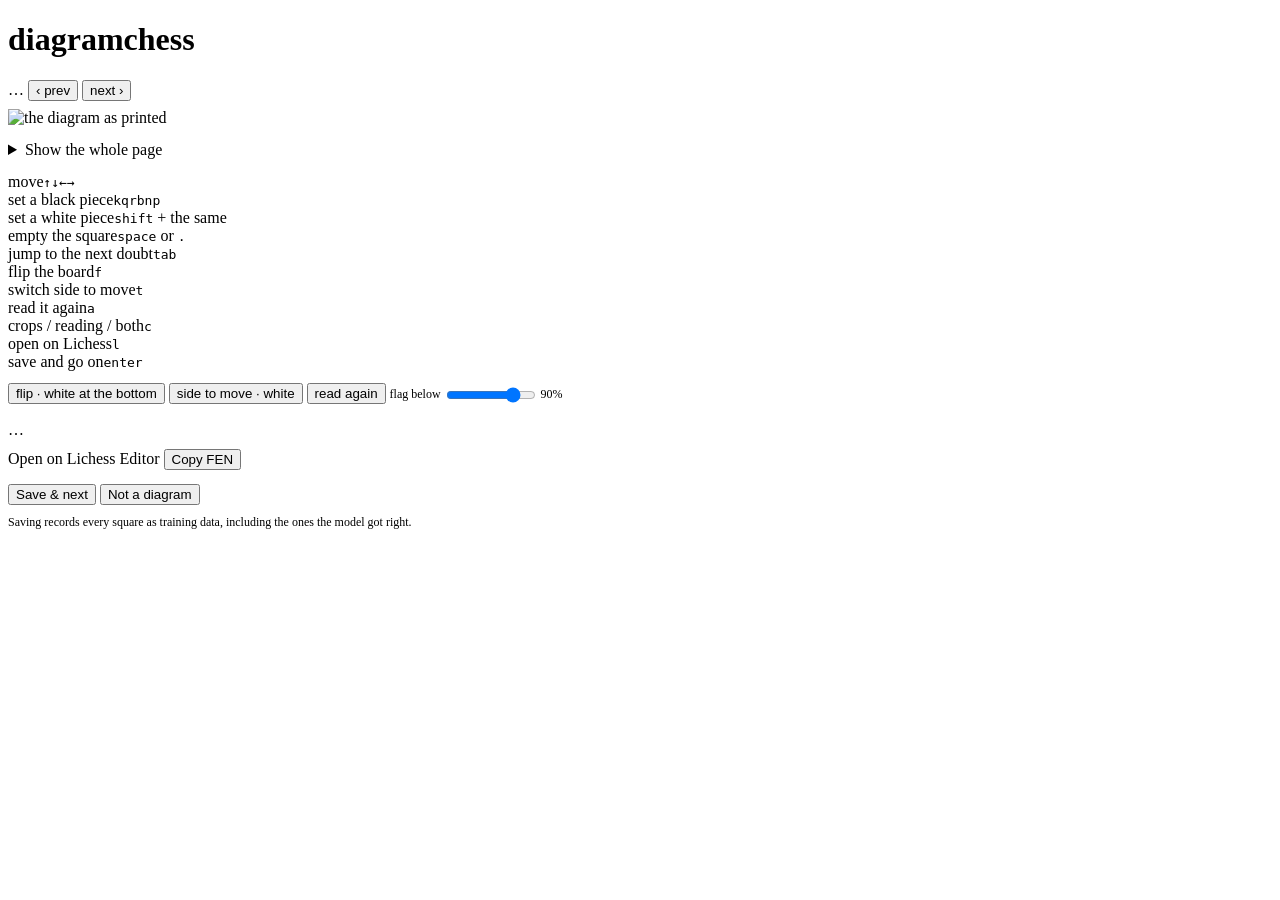
==== src/diagramchess/review/static/review.html @ 89e8b90f "Add the classifier, the workspace, the review UI and the CLI The pieces that turn detection into a u" ====
<!doctype html>
<html lang="en">
<head>
<meta charset="utf-8">
<meta name="viewport" content="width=device-width, initial-scale=1">
<title>review · diagramchess</title>
<link rel="stylesheet" href="/static/style.css">
</head>
<body>
<header>
  <h1><a href="/" style="text-decoration:none;color:inherit">diagramchess</a></h1>
  <span class="muted" id="where">…</span>
  <span class="spacer"></span>
  <span class="muted" id="remaining"></span>
  <button id="prev" title="previous (P)">‹ prev</button>
  <button id="next" title="next (N)">next ›</button>
</header>

<main>
  <div class="grid-3">
    <section>
      <div class="card">
        <div class="muted" style="font-size:13px;margin-bottom:8px" id="caption"></div>
        <img class="crop" id="crop" alt="the diagram as printed">
        <div class="row" style="margin-top:10px">
          <span class="pill" id="detect-pill"></span>
          <span class="pill" id="conf-pill"></span>
        </div>
      </div>
      <details class="card" style="margin-top:14px">
        <summary>Show the whole page</summary>
        <img class="page" id="page" style="margin-top:10px" alt="the page this came from" loading="lazy">
      </details>
      <div class="card help" style="margin-top:14px">
        <div><span>move</span><span><kbd>↑</kbd><kbd>↓</kbd><kbd>←</kbd><kbd>→</kbd></span></div>
        <div><span>set a black piece</span><span><kbd>k</kbd><kbd>q</kbd><kbd>r</kbd><kbd>b</kbd><kbd>n</kbd><kbd>p</kbd></span></div>
        <div><span>set a white piece</span><span><kbd>shift</kbd> + the same</span></div>
        <div><span>empty the square</span><span><kbd>space</kbd> or <kbd>.</kbd></span></div>
        <div><span>jump to the next doubt</span><span><kbd>tab</kbd></span></div>
        <div><span>flip the board</span><span><kbd>f</kbd></span></div>
        <div><span>switch side to move</span><span><kbd>t</kbd></span></div>
        <div><span>read it again</span><span><kbd>a</kbd></span></div>
        <div><span>crops / reading / both</span><span><kbd>c</kbd></span></div>
        <div><span>open on Lichess</span><span><kbd>l</kbd></span></div>
        <div><span>save and go on</span><span><kbd>enter</kbd></span></div>
      </div>
    </section>

    <section class="card">
      <div class="coords" id="files-top"></div>
      <div class="board" id="board"></div>
      <div class="coords" id="files-bottom"></div>
      <div class="row" style="margin-top:12px">
        <button id="flip" title="f">flip · <span id="orientation-label">white at the bottom</span></button>
        <button id="side" title="t">side to move · <span id="side-label">white</span></button>
        <button id="reread" title="r">read again</button>
        <span class="spacer"></span>
        <label class="muted" style="font-size:12px">
          flag below
          <input type="range" id="threshold" min="50" max="100" value="90" style="vertical-align:middle;width:90px">
          <span class="mono" id="threshold-label">90%</span>
        </label>
      </div>
      <ul class="problems" id="problems"></ul>
    </section>

    <section>
      <div class="card">
        <div class="palette" id="palette"></div>
      </div>
      <div class="card" style="margin-top:14px">
        <div class="fen" id="fen">…</div>
        <div class="row" style="margin-top:10px">
          <a class="button primary" id="lichess" target="_blank" rel="noopener">Open on Lichess</a>
          <a class="button" id="lichess-editor" target="_blank" rel="noopener">Editor</a>
          <button id="copy">Copy FEN</button>
        </div>
      </div>
      <div class="card" style="margin-top:14px">
        <div class="row">
          <button class="primary" id="save">Save &amp; next</button>
          <button id="reject" title="this is not a chess diagram">Not a diagram</button>
        </div>
        <p class="muted" style="font-size:12px;margin:10px 0 0" id="save-note">
          Saving records every square as training data, including the ones the model got right.
        </p>
      </div>
    </section>
  </div>
</main>
<div class="toast" id="toast"></div>
<script src="/static/review.js"></script>
</body>
</html>
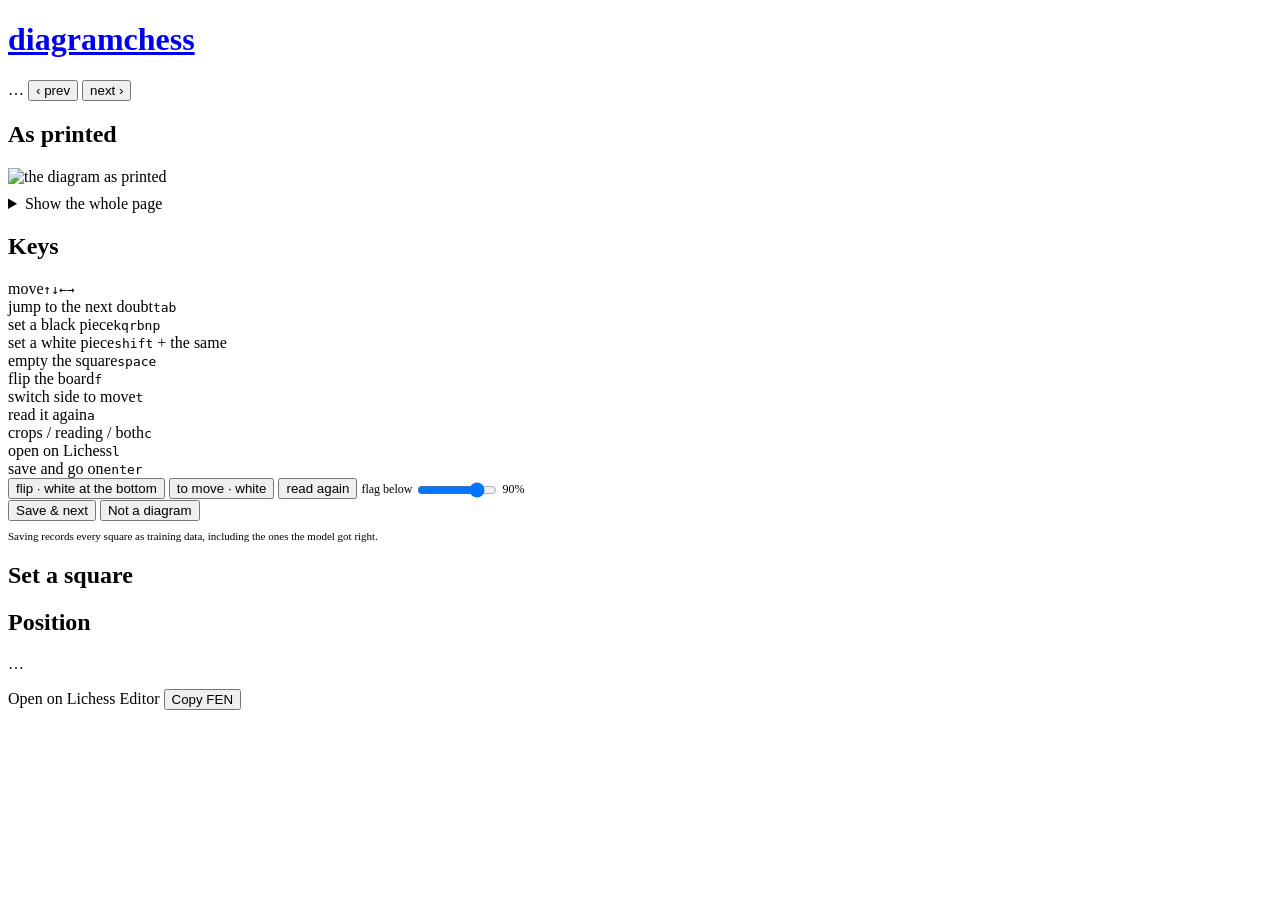
==== commit e78339d6: "Make the reviewer able to see which side a piece is on The board on the review screen took its piece" ====
--- a/src/diagramchess/review/static/review.html
+++ b/src/diagramchess/review/static/review.html
@@ -4,89 +4,94 @@
 <meta charset="utf-8">
 <meta name="viewport" content="width=device-width, initial-scale=1">
 <title>review · diagramchess</title>
+<link rel="icon" href="data:image/svg+xml,%3Csvg%20xmlns%3D%22http%3A%2F%2Fwww.w3.org%2F2000%2Fsvg%22%20viewBox%3D%220%200%2032%2032%22%3E%3Crect%20width%3D%2232%22%20height%3D%2232%22%20rx%3D%225%22%20fill%3D%22%23629924%22%2F%3E%3Ctext%20x%3D%2216%22%20y%3D%2224%22%20font-size%3D%2222%22%20text-anchor%3D%22middle%22%20fill%3D%22%23fff%22%3E%E2%99%9E%3C%2Ftext%3E%3C%2Fsvg%3E">
 <link rel="stylesheet" href="/static/style.css">
 </head>
-<body>
+<body class="app">
 <header>
-  <h1><a href="/" style="text-decoration:none;color:inherit">diagramchess</a></h1>
-  <span class="muted" id="where">…</span>
+  <h1><a href="/">diagramchess</a></h1>
+  <span class="muted where" id="where">…</span>
   <span class="spacer"></span>
-  <span class="muted" id="remaining"></span>
-  <button id="prev" title="previous (P)">‹ prev</button>
-  <button id="next" title="next (N)">next ›</button>
+  <span class="muted" style="font-size:12px" id="remaining"></span>
+  <button id="prev" title="previous">‹ prev</button>
+  <button id="next" title="next">next ›</button>
 </header>
 
-<main>
-  <div class="grid-3">
-    <section>
-      <div class="card">
-        <div class="muted" style="font-size:13px;margin-bottom:8px" id="caption"></div>
-        <img class="crop" id="crop" alt="the diagram as printed">
-        <div class="row" style="margin-top:10px">
-          <span class="pill" id="detect-pill"></span>
-          <span class="pill" id="conf-pill"></span>
+<main class="review">
+  <aside class="rail">
+    <div class="card">
+      <h2>As printed</h2>
+      <img class="crop" id="crop" alt="the diagram as printed">
+      <div class="muted" style="font-size:12px;margin-top:9px" id="caption"></div>
+      <div class="row" style="margin-top:9px">
+        <span class="pill" id="detect-pill"></span>
+        <span class="pill" id="conf-pill"></span>
+      </div>
+    </div>
+    <details class="card">
+      <summary>Show the whole page</summary>
+      <img class="page" id="page" style="margin-top:10px" alt="the page this came from" loading="lazy">
+    </details>
+    <div class="card help">
+      <h2>Keys</h2>
+      <div><span>move</span><span><kbd>↑</kbd><kbd>↓</kbd><kbd>←</kbd><kbd>→</kbd></span></div>
+      <div><span>jump to the next doubt</span><span><kbd>tab</kbd></span></div>
+      <div><span>set a black piece</span><span><kbd>k</kbd><kbd>q</kbd><kbd>r</kbd><kbd>b</kbd><kbd>n</kbd><kbd>p</kbd></span></div>
+      <div><span>set a white piece</span><span><kbd>shift</kbd> + the same</span></div>
+      <div><span>empty the square</span><span><kbd>space</kbd></span></div>
+      <div><span>flip the board</span><span><kbd>f</kbd></span></div>
+      <div><span>switch side to move</span><span><kbd>t</kbd></span></div>
+      <div><span>read it again</span><span><kbd>a</kbd></span></div>
+      <div><span>crops / reading / both</span><span><kbd>c</kbd></span></div>
+      <div><span>open on Lichess</span><span><kbd>l</kbd></span></div>
+      <div><span>save and go on</span><span><kbd>enter</kbd></span></div>
+    </div>
+  </aside>
+
+  <div class="board-col">
+    <div class="board-area">
+      <div class="board-stack">
+        <div class="board" id="board"></div>
+        <div class="board-bar">
+          <button id="flip" title="f">flip · <span id="orientation-label">white at the bottom</span></button>
+          <button id="side" title="t">to move · <span id="side-label">white</span></button>
+          <button id="reread" title="a">read again</button>
+          <span class="spacer"></span>
+          <label class="muted" style="font-size:12px;white-space:nowrap">
+            flag below
+            <input type="range" id="threshold" min="50" max="100" value="90" style="vertical-align:middle;width:80px">
+            <span class="mono" id="threshold-label">90%</span>
+          </label>
         </div>
       </div>
-      <details class="card" style="margin-top:14px">
-        <summary>Show the whole page</summary>
-        <img class="page" id="page" style="margin-top:10px" alt="the page this came from" loading="lazy">
-      </details>
-      <div class="card help" style="margin-top:14px">
-        <div><span>move</span><span><kbd>↑</kbd><kbd>↓</kbd><kbd>←</kbd><kbd>→</kbd></span></div>
-        <div><span>set a black piece</span><span><kbd>k</kbd><kbd>q</kbd><kbd>r</kbd><kbd>b</kbd><kbd>n</kbd><kbd>p</kbd></span></div>
-        <div><span>set a white piece</span><span><kbd>shift</kbd> + the same</span></div>
-        <div><span>empty the square</span><span><kbd>space</kbd> or <kbd>.</kbd></span></div>
-        <div><span>jump to the next doubt</span><span><kbd>tab</kbd></span></div>
-        <div><span>flip the board</span><span><kbd>f</kbd></span></div>
-        <div><span>switch side to move</span><span><kbd>t</kbd></span></div>
-        <div><span>read it again</span><span><kbd>a</kbd></span></div>
-        <div><span>crops / reading / both</span><span><kbd>c</kbd></span></div>
-        <div><span>open on Lichess</span><span><kbd>l</kbd></span></div>
-        <div><span>save and go on</span><span><kbd>enter</kbd></span></div>
+    </div>
+  </div>
+
+  <aside class="rail">
+    <div class="card">
+      <div class="row">
+        <button class="primary" id="save" style="flex:1">Save &amp; next</button>
+        <button id="reject" title="this is not a chess diagram">Not a diagram</button>
       </div>
-    </section>
-
-    <section class="card">
-      <div class="coords" id="files-top"></div>
-      <div class="board" id="board"></div>
-      <div class="coords" id="files-bottom"></div>
-      <div class="row" style="margin-top:12px">
-        <button id="flip" title="f">flip · <span id="orientation-label">white at the bottom</span></button>
-        <button id="side" title="t">side to move · <span id="side-label">white</span></button>
-        <button id="reread" title="r">read again</button>
-        <span class="spacer"></span>
-        <label class="muted" style="font-size:12px">
-          flag below
-          <input type="range" id="threshold" min="50" max="100" value="90" style="vertical-align:middle;width:90px">
-          <span class="mono" id="threshold-label">90%</span>
-        </label>
+      <p class="muted" style="font-size:11px;margin:9px 0 0" id="save-note">
+        Saving records every square as training data, including the ones the model got right.
+      </p>
+    </div>
+    <div class="card">
+      <h2>Set a square</h2>
+      <div class="palette" id="palette"></div>
+    </div>
+    <div class="card">
+      <h2>Position</h2>
+      <div class="fen" id="fen">…</div>
+      <ul class="problems" id="problems"></ul>
+      <div class="row" style="margin-top:9px">
+        <a class="button primary" id="lichess" target="_blank" rel="noopener">Open on Lichess</a>
+        <a class="button" id="lichess-editor" target="_blank" rel="noopener">Editor</a>
+        <button id="copy">Copy FEN</button>
       </div>
-      <ul class="problems" id="problems"></ul>
-    </section>
-
-    <section>
-      <div class="card">
-        <div class="palette" id="palette"></div>
-      </div>
-      <div class="card" style="margin-top:14px">
-        <div class="fen" id="fen">…</div>
-        <div class="row" style="margin-top:10px">
-          <a class="button primary" id="lichess" target="_blank" rel="noopener">Open on Lichess</a>
-          <a class="button" id="lichess-editor" target="_blank" rel="noopener">Editor</a>
-          <button id="copy">Copy FEN</button>
-        </div>
-      </div>
-      <div class="card" style="margin-top:14px">
-        <div class="row">
-          <button class="primary" id="save">Save &amp; next</button>
-          <button id="reject" title="this is not a chess diagram">Not a diagram</button>
-        </div>
-        <p class="muted" style="font-size:12px;margin:10px 0 0" id="save-note">
-          Saving records every square as training data, including the ones the model got right.
-        </p>
-      </div>
-    </section>
-  </div>
+    </div>
+  </aside>
 </main>
 <div class="toast" id="toast"></div>
 <script src="/static/review.js"></script>
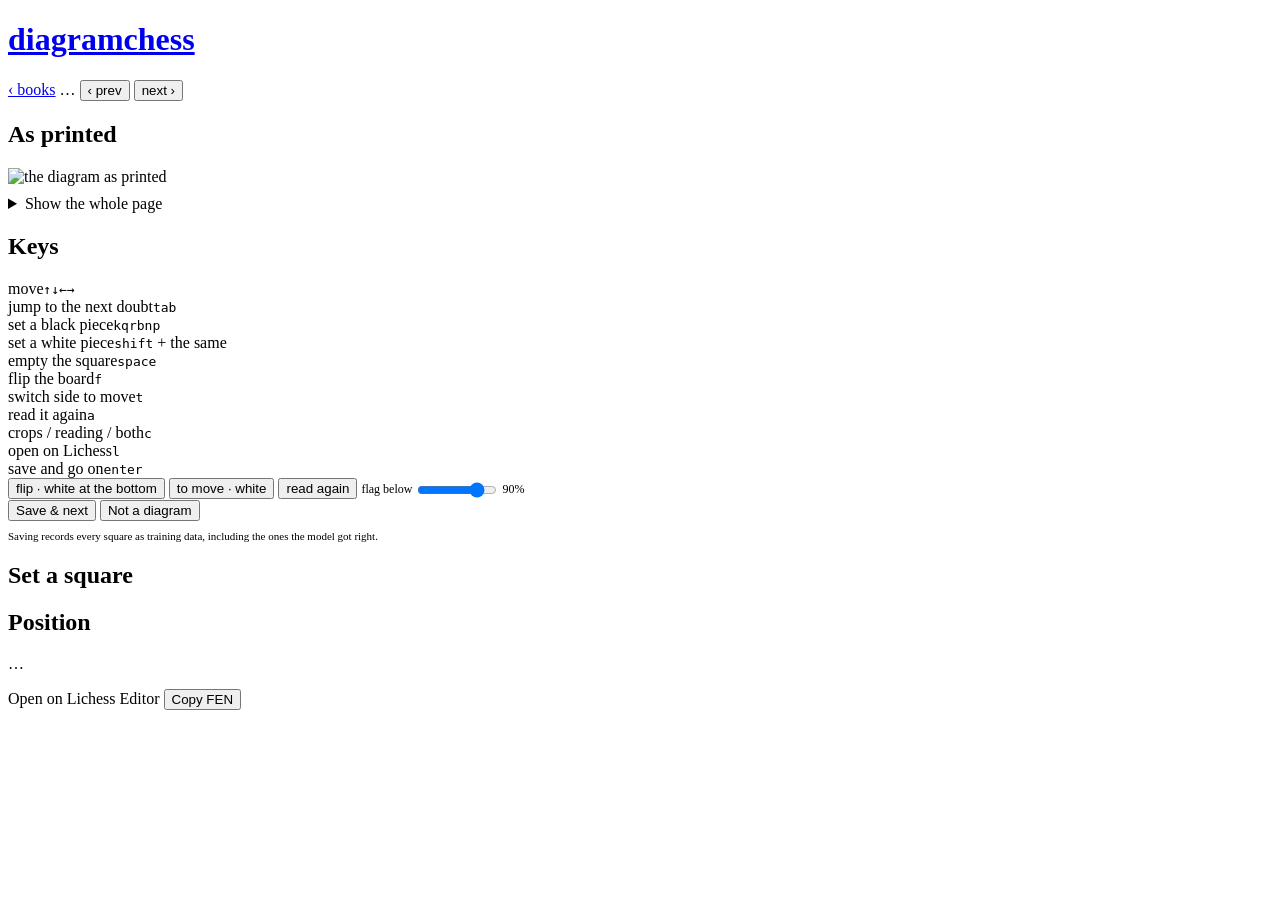
==== commit 39c8833a: "Put the whole tool in one window Reading a book needed three terminal commands and a browser: ingest" ====
--- a/src/diagramchess/review/static/review.html
+++ b/src/diagramchess/review/static/review.html
@@ -10,6 +10,7 @@
 <body class="app">
 <header>
   <h1><a href="/">diagramchess</a></h1>
+  <a href="/" class="button quiet" title="esc">‹ books</a>
   <span class="muted where" id="where">…</span>
   <span class="spacer"></span>
   <span class="muted" style="font-size:12px" id="remaining"></span>
